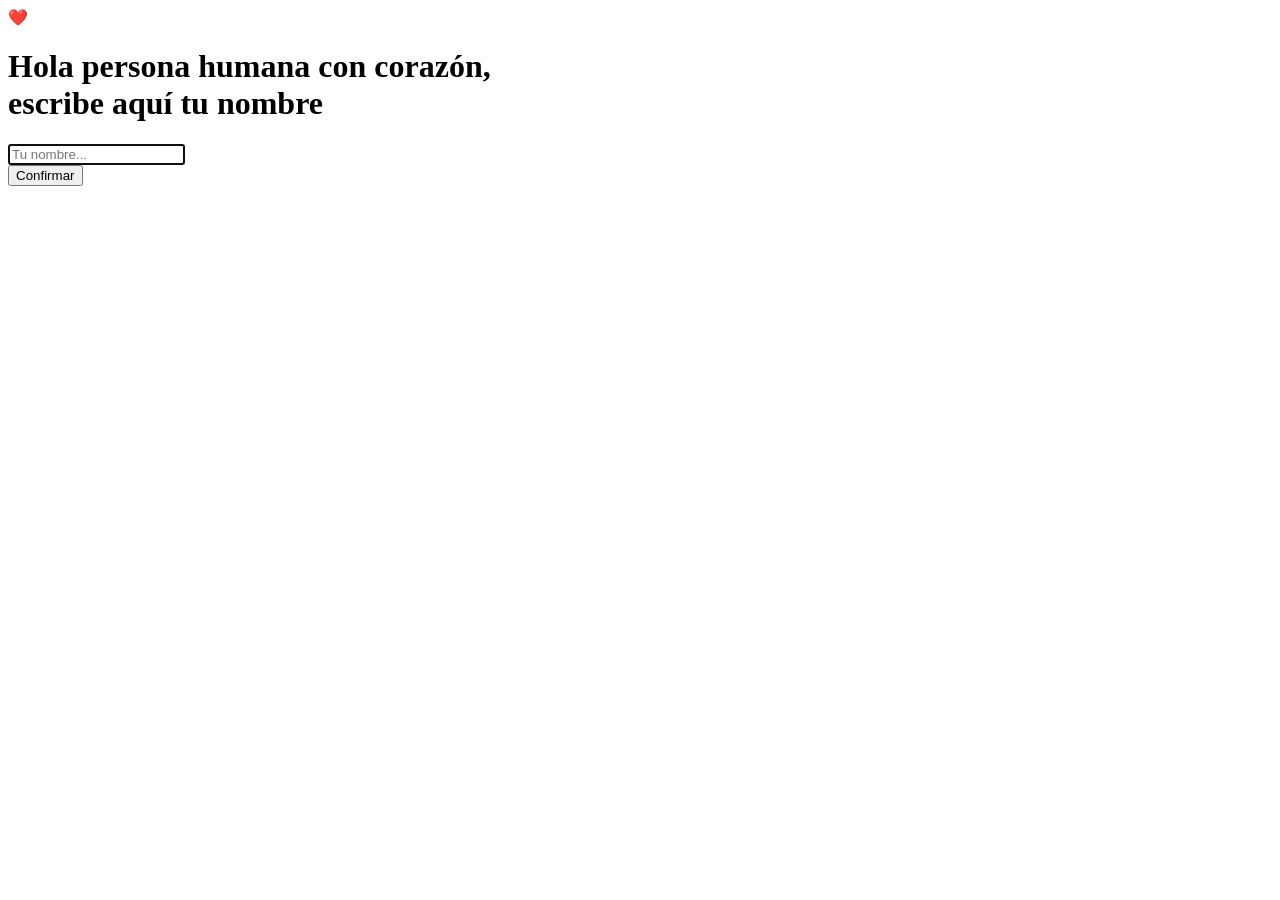
==== index.html @ 8a03337b "Rename Index.html to index.html" ====
<!DOCTYPE html>
<html lang="es">
<head>
<meta charset="UTF-8">
<meta name="viewport" content="width=device-width, initial-scale=1.0">
<title>Inicio</title>
<link rel="stylesheet" href="estilos.css">
</head>
<body>
  <div class="tarjeta">
    <div class="corazon">❤️</div>
    <h1>Hola persona humana con corazón,<br>escribe aquí tu nombre</h1>
    <input type="text" id="campoNombre" placeholder="Tu nombre..." autofocus>
    <div class="contenedor-boton">
      <button id="botonConfirmar">Confirmar</button>
    </div>
    <div class="aviso" id="aviso"></div>
  </div>

  <script>
    const campoNombre = document.getElementById('campoNombre');
    const boton = document.getElementById('botonConfirmar');
    const aviso = document.getElementById('aviso');

    function confirmarNombre() {
      const nombre = campoNombre.value.trim();
      if (nombre === '') {
        aviso.textContent = 'Por favor, escribe tu nombre antes de continuar.';
        return;
      }
      localStorage.setItem('nombreGuardado', nombre);
      window.location.href = 'mensaje.html';
      document.getElementById('nombreMensaje3').textContent = nombreGuardado;
    }

    boton.addEventListener('click', confirmarNombre);
    campoNombre.addEventListener('keydown', (e) => {
      if (e.key === 'Enter') confirmarNombre();
    });
  </script>
</body>
</html>
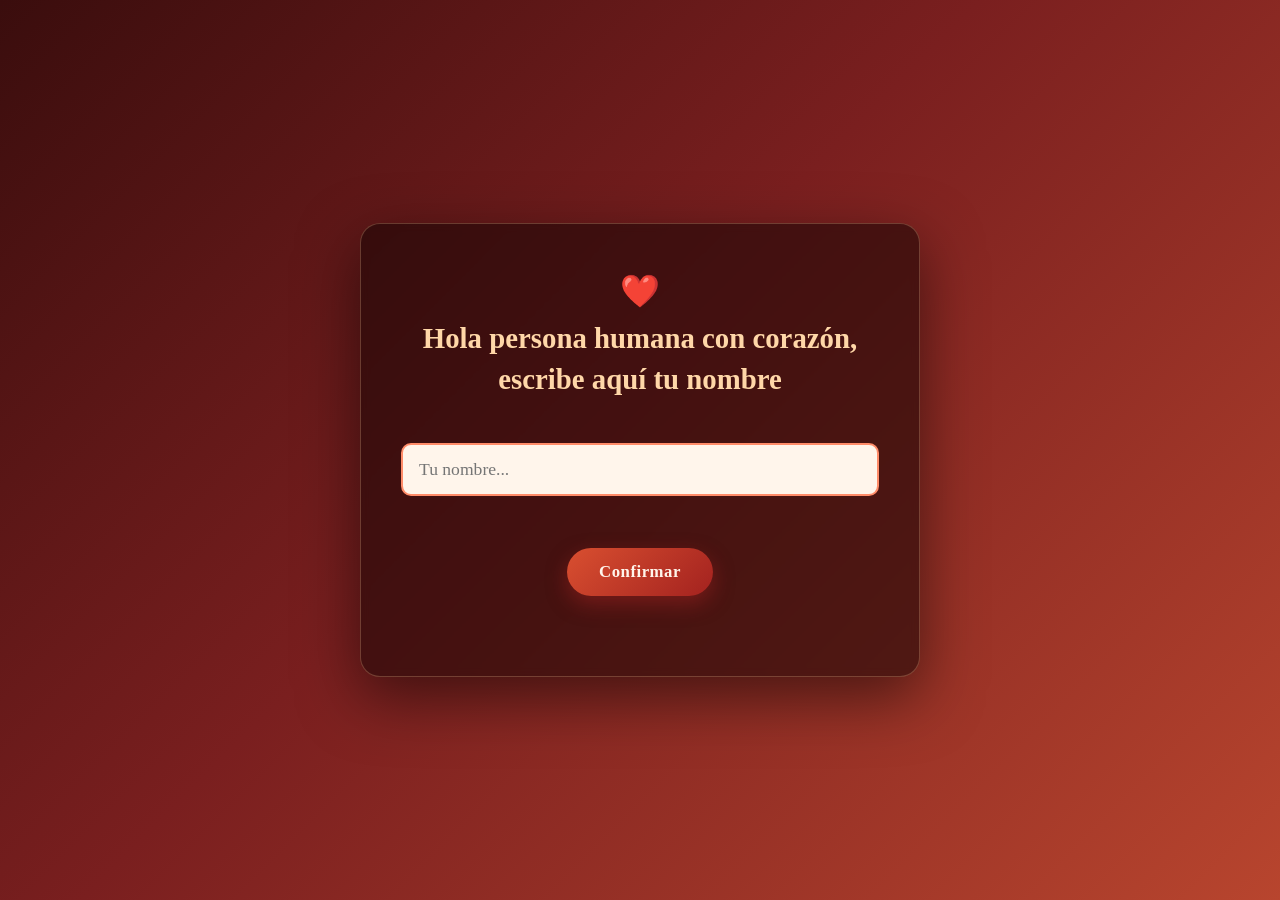
==== commit 4ed37e9f: "Merge branch 'main' of https://github.com/J0anGab10/NS" ====
--- a/index.html
+++ b/index.html
@@ -4,7 +4,7 @@
 <meta charset="UTF-8">
 <meta name="viewport" content="width=device-width, initial-scale=1.0">
 <title>Inicio</title>
-<link rel="stylesheet" href="estilos.css">
+<link rel="stylesheet" href="Estilos.css">
 </head>
 <body>
   <div class="tarjeta">
--- a/Estilos.css
+++ b/Estilos.css
@@ -0,0 +1,121 @@
+* {
+  box-sizing: border-box;
+  margin: 0;
+  padding: 0;
+}
+
+body {
+  min-height: 100vh;
+  font-family: 'Georgia', 'Times New Roman', serif;
+  background: linear-gradient(135deg, #3a0d0d 0%, #7a1f1f 45%, #b8452e 100%);
+  color: #fff5eb;
+  display: flex;
+  align-items: center;
+  justify-content: center;
+  padding: 24px;
+}
+
+.tarjeta {
+  background: rgba(20, 4, 4, 0.55);
+  border: 1px solid rgba(255, 200, 150, 0.25);
+  border-radius: 20px;
+  padding: 48px 40px;
+  max-width: 560px;
+  width: 100%;
+  text-align: center;
+  box-shadow: 0 20px 60px rgba(0, 0, 0, 0.5);
+  backdrop-filter: blur(4px);
+}
+
+h1 {
+  font-size: 1.8rem;
+  color: #ffd7a8;
+  margin-bottom: 24px;
+  line-height: 1.4;
+}
+
+p {
+  font-size: 1.1rem;
+  line-height: 1.8;
+  margin-bottom: 18px;
+  color: #ffece0;
+}
+
+.nombre-destacado {
+  color: #ff8c69;
+  font-weight: bold;
+}
+
+input[type="text"] {
+  width: 100%;
+  padding: 14px 16px;
+  font-size: 1.1rem;
+  border-radius: 10px;
+  border: 2px solid #b8452e;
+  background: #fff5eb;
+  color: #3a0d0d;
+  margin: 20px 0;
+  font-family: inherit;
+}
+
+input[type="text"]:focus {
+  outline: none;
+  border-color: #ff8c69;
+}
+
+button {
+  background: linear-gradient(135deg, #d94f30, #a3221f);
+  color: #fff5eb;
+  border: none;
+  padding: 14px 32px;
+  font-size: 1.05rem;
+  border-radius: 30px;
+  cursor: pointer;
+  font-family: inherit;
+  font-weight: bold;
+  letter-spacing: 0.5px;
+  box-shadow: 0 8px 20px rgba(163, 34, 31, 0.5);
+  transition: transform 0.15s ease, box-shadow 0.15s ease;
+}
+
+button:hover {
+  transform: translateY(-2px) scale(1.03);
+  box-shadow: 0 12px 28px rgba(163, 34, 31, 0.65);
+}
+
+button:active {
+  transform: translateY(0) scale(0.98);
+}
+
+.contenedor-boton {
+  display: flex;
+  justify-content: center;
+  margin-top: 32px;
+}
+
+.aviso {
+  font-size: 0.9rem;
+  color: #ffb199;
+  margin-top: 12px;
+  min-height: 20px;
+}
+
+.corazon {
+  font-size: 2rem;
+  margin-bottom: 8px;
+}
+
+.gif-espacio {
+  margin-top: 24px;
+  border: 2px dashed rgba(255, 200, 150, 0.4);
+  border-radius: 14px;
+  padding: 40px 20px;
+  color: #ffb199;
+  font-size: 0.95rem;
+}
+
+.gif-espacio img {
+  max-width: 100%;
+  border-radius: 12px;
+  margin-top: 10px;
+}
